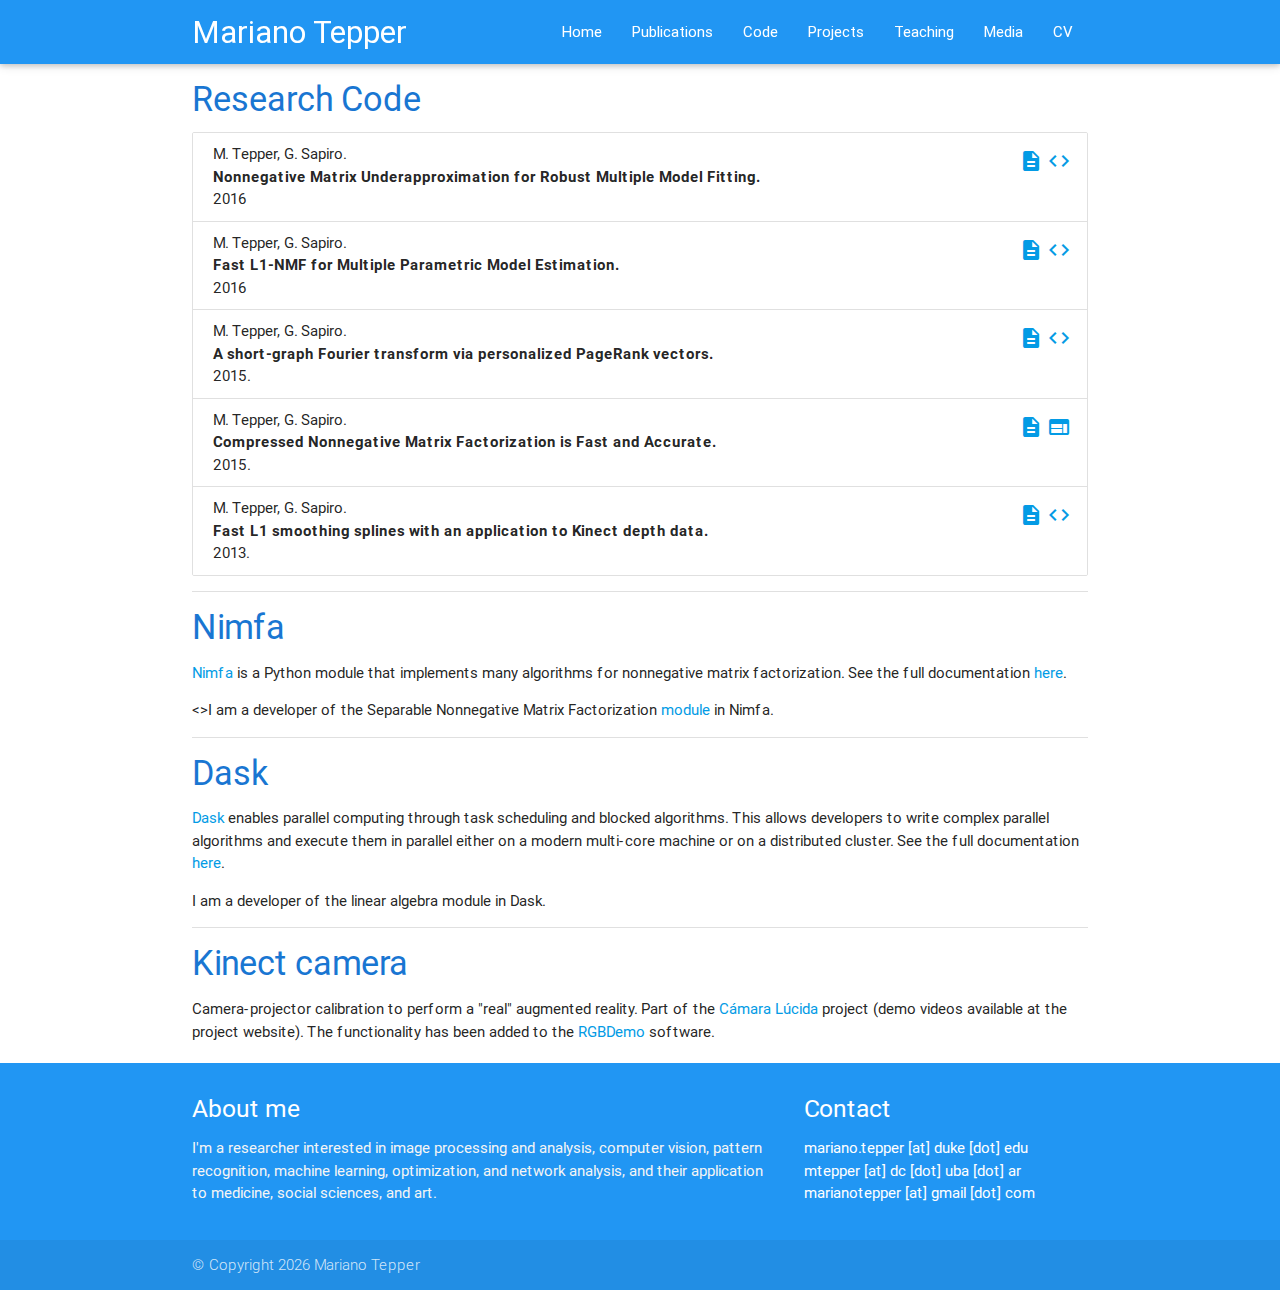
==== code.html @ 1dac39b9 "Fixed menus" ====
<!DOCTYPE html>
<html lang="en">
<head>
    <meta http-equiv="Content-Type" content="text/html; charset=UTF-8"/>
    <meta name="viewport"
          content="width=device-width, initial-scale=1, maximum-scale=1.0, user-scalable=no"/>
    <title>Mariano Tepper</title>

    <!-- CSS  -->
    <link href="https://fonts.googleapis.com/icon?family=Material+Icons"
          rel="stylesheet">
    <link href="css/materialize.css" type="text/css" rel="stylesheet"
          media="screen,projection"/>
    <link href="css/publications.css" type="text/css" rel="stylesheet"
          media="screen,projection"/>
</head>
<body>
<!-- Top navigation bar -->
<div class="navbar-fixed">
    <nav class="blue" role="navigation">
        <div class="nav-wrapper container">
            <a id="logo-container" href="/" class="brand-logo">Mariano
                Tepper</a>
            <ul class="right hide-on-med-and-down">
                <li><a href="/">Home</a></li>
                <li><a href="publications.html">Publications</a></li>
                <li><a href="code.html">Code</a></li>
                <li><a href="projects.html">Projects</a></li>
                <li><a href="teaching.html">Teaching</a></li>
                <li><a href="media.html">Media</a></li>
                <li><a href="cv.html">CV</a></li>
            </ul>

            <ul id="nav-mobile" class="side-nav">
                <li><a href="/">Home</a></li>
                <li><a href="publications.html">Publications</a></li>
                <li><a href="code.html">Code</a></li>
                <li><a href="projects.html">Projects</a></li>
                <li><a href="teaching.html">Teaching</a></li>
                <li><a href="media.html">Media coverage</a></li>
                <li><a href="cv.html">Curriculum Vitae</a></li>
            </ul>
            <a href="#" data-activates="nav-mobile" class="button-collapse"><i
                    class="material-icons">menu</i></a>
        </div>
    </nav>
</div>

<!-- Page content starts here -->
<div class="container">

    <h4 class="blue-text text-darken-2">Research Code</h4>

    <ul class="collection">
        <li class="collection-item paper">
            <p>
                M. Tepper, G. Sapiro.<br>
                <span class="title">Nonnegative Matrix Underapproximation for Robust Multiple Model Fitting.</span><br>
                2016
            </p>

            <div class="secondary-content">
                <a href="http://arxiv.org/abs/1611.01408"><i class="material-icons">description</i></a>
                <a href="https://github.com/marianotepper/nmu_rfit"><i
                        class="material-icons">code</i></a>
            </div>
        </li>
        <li class="collection-item paper">
            <p>
                M. Tepper, G. Sapiro.<br>
                <span class="title">Fast L1-NMF for Multiple Parametric Model Estimation.</span><br>
                2016
            </p>

            <div class="secondary-content">
                <a href="http://arxiv.org/abs/1610.05712"><i class="material-icons">description</i></a>
                <a href="https://github.com/marianotepper/arse"><i
                        class="material-icons">code</i></a>
            </div>
        </li>
        <li class="collection-item paper">
            <p>
                M. Tepper, G. Sapiro.<br>
                <span class="title">A short-graph Fourier transform via personalized PageRank vectors.</span><br>
                2015.
            </p>

            <div class="secondary-content">
                <a href="http://arxiv.org/abs/1510.02700"><i
                        class="material-icons">description</i></a>
                <a href="https://github.com/marianotepper/sgft"><i
                        class="material-icons">code</i></a>
            </div>
        </li>
        <li class="collection-item paper">
            <p>
                M. Tepper, G. Sapiro.<br>
                <span class="title">Compressed Nonnegative Matrix Factorization is Fast and Accurate.</span><br>
                2015.
            </p>

            <div class="secondary-content">
                <a href="http://arxiv.org/abs/1505.04650"><i
                        class="material-icons">description</i></a>
                <a href="/projects/cnmf.html"><i class="material-icons">web</i></a>
            </div>
        </li>
        <li class="collection-item paper">
            <p>
                M. Tepper, G. Sapiro.<br>
                <span class="title">Fast L1 smoothing splines with an application to Kinect depth data.</span><br>
                2013.
            </p>

            <div class="secondary-content">
                <a href="papers/L1_splines-ICIP2013.pdf"><i
                        class="material-icons">description</i></a>
                <a href="code/l1spline.zip"><i
                        class="material-icons">code</i></a>
            </div>
        </li>
    </ul>

    <div class="divider"></div>

    <h4 class="blue-text text-darken-2">Nimfa</h4>

    <p><a href="https://github.com/marinkaz/nimfa">Nimfa</a> is a Python module
        that implements many algorithms for nonnegative matrix factorization.
        See the full documentation <a
                href="http://nimfa.biolab.si/">here</a>.</p>

    <>I am a developer of the Separable Nonnegative Matrix Factorization <a
        href="http://nimfa.biolab.si/nimfa.methods.factorization.sepnmf.html">module</a>
    in Nimfa.</p>

    <div class="divider"></div>

    <h4 class="blue-text text-darken-2">Dask</h4>

    <p><a href="https://github.com/ContinuumIO/dask">Dask</a> enables parallel
        computing through task scheduling and blocked algorithms. This allows
        developers to write complex parallel algorithms and execute them in
        parallel either on a modern multi-core machine or on a distributed
        cluster. See the full documentation <a
                href="http://dask.readthedocs.org">here</a>.</p>

    <p>I am a developer of the linear algebra module in Dask.</p>

    <div class="divider"></div>

    <h4 class="blue-text text-darken-2">Kinect camera</h4>

    <p>Camera-projector calibration to perform a "real" augmented reality. Part
        of the <a href="http://www.camara-lucida.com.ar/">Cámara Lúcida</a>
        project (demo videos available at the project website). The
        functionality has been added to the <a
                href="http://nicolas.burrus.name/index.php/Research/KinectRgbDemoV6#tocLink3">RGBDemo</a>
        software.</p>

</div>
<!-- Page content ends here -->

<!-- Footer -->
<footer class="page-footer blue ">
    <div class="container">
        <div class="row">
            <div class="col l8 s8">
                <h5 class="white-text">About me</h5>

                <p class="grey-text text-lighten-4">I'm a researcher interested
                    in image processing and analysis, computer vision, pattern
                    recognition,
                    machine learning, optimization, and network analysis, and
                    their application to medicine,
                    social sciences, and art.</p>


            </div>
            <div class="col l4 s4">
                <h5 class="white-text">Contact</h5>
                <ul>
                    <li>
                        <div class="white-text">mariano.tepper [at] duke [dot]
                            edu
                        </div>
                    </li>
                    <li>
                        <div class="white-text">mtepper [at] dc [dot] uba [dot]
                            ar
                        </div>
                    </li>
                    <li>
                        <div class="white-text">marianotepper [at] gmail [dot]
                            com
                        </div>
                    </li>
                </ul>
            </div>
        </div>
    </div>
    <div class="footer-copyright">
        <div class="container">
            &copy; Copyright
            <script language="JavaScript" type="text/javascript">
                document.write(new Date().getFullYear())
            </script>
            Mariano Tepper
        </div>
    </div>
</footer>


<!--  Scripts-->
<script src="https://code.jquery.com/jquery-2.1.1.min.js"></script>
<script src="http://marianotepper.github.io/js/materialize.js"></script>
<script src="http://marianotepper.github.io/js/common.js"></script>

</body>
</html>
---- css/publications.css ----
.collection .collection-item.paper {
      position: relative; }
      .collection .collection-item.paper p {
        width: 90%;
        margin: 0; }
      .collection .collection-item.paper .secondary-content {
        position: absolute;
        top: 16px;
        right: 16px; }
      .collection .collection-item.paper .title {
        font-weight: bold; }

.tabs .tab a {
  color: #2196F3; }
  .tabs .tab a:hover {
    color: #b3e5fc; }
  .tabs .indicator {
    background-color: #BBDEFB; }
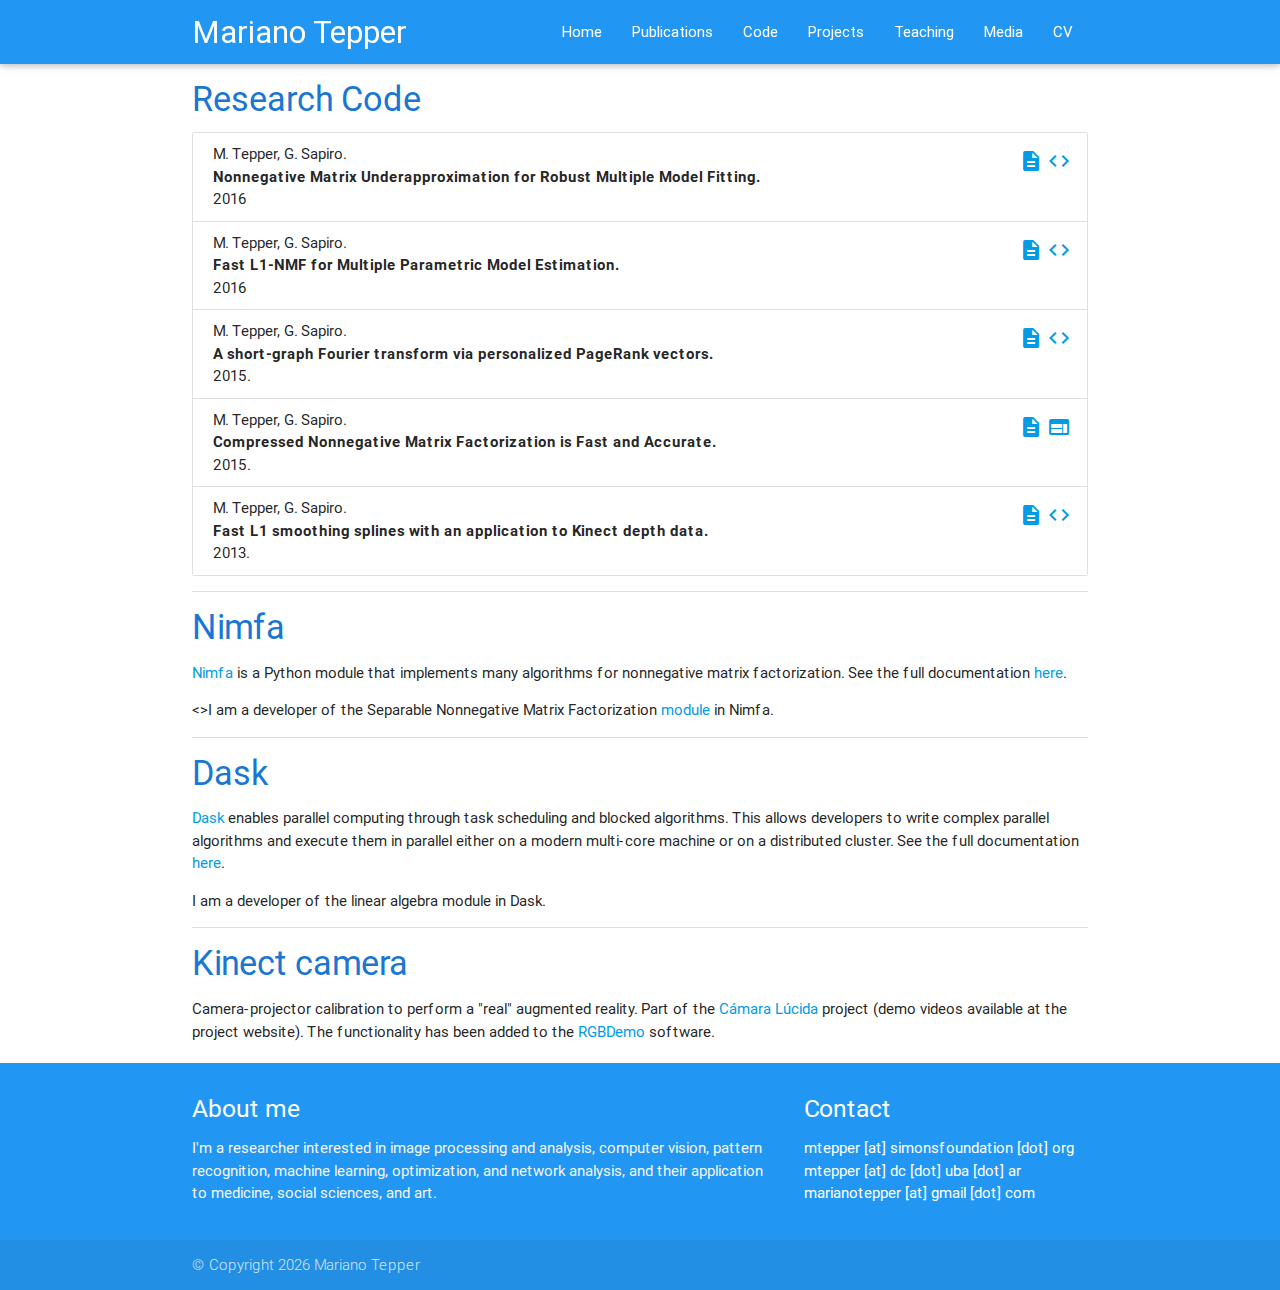
==== commit 2f1aa1e3: "Change in affiliation" ====
--- a/code.html
+++ b/code.html
@@ -181,18 +181,15 @@
                 <h5 class="white-text">Contact</h5>
                 <ul>
                     <li>
-                        <div class="white-text">mariano.tepper [at] duke [dot]
-                            edu
+                        <div class="white-text">mtepper [at] simonsfoundation [dot] org
                         </div>
                     </li>
                     <li>
-                        <div class="white-text">mtepper [at] dc [dot] uba [dot]
-                            ar
+                        <div class="white-text">mtepper [at] dc [dot] uba [dot] ar
                         </div>
                     </li>
                     <li>
-                        <div class="white-text">marianotepper [at] gmail [dot]
-                            com
+                        <div class="white-text">marianotepper [at] gmail [dot] com
                         </div>
                     </li>
                 </ul>
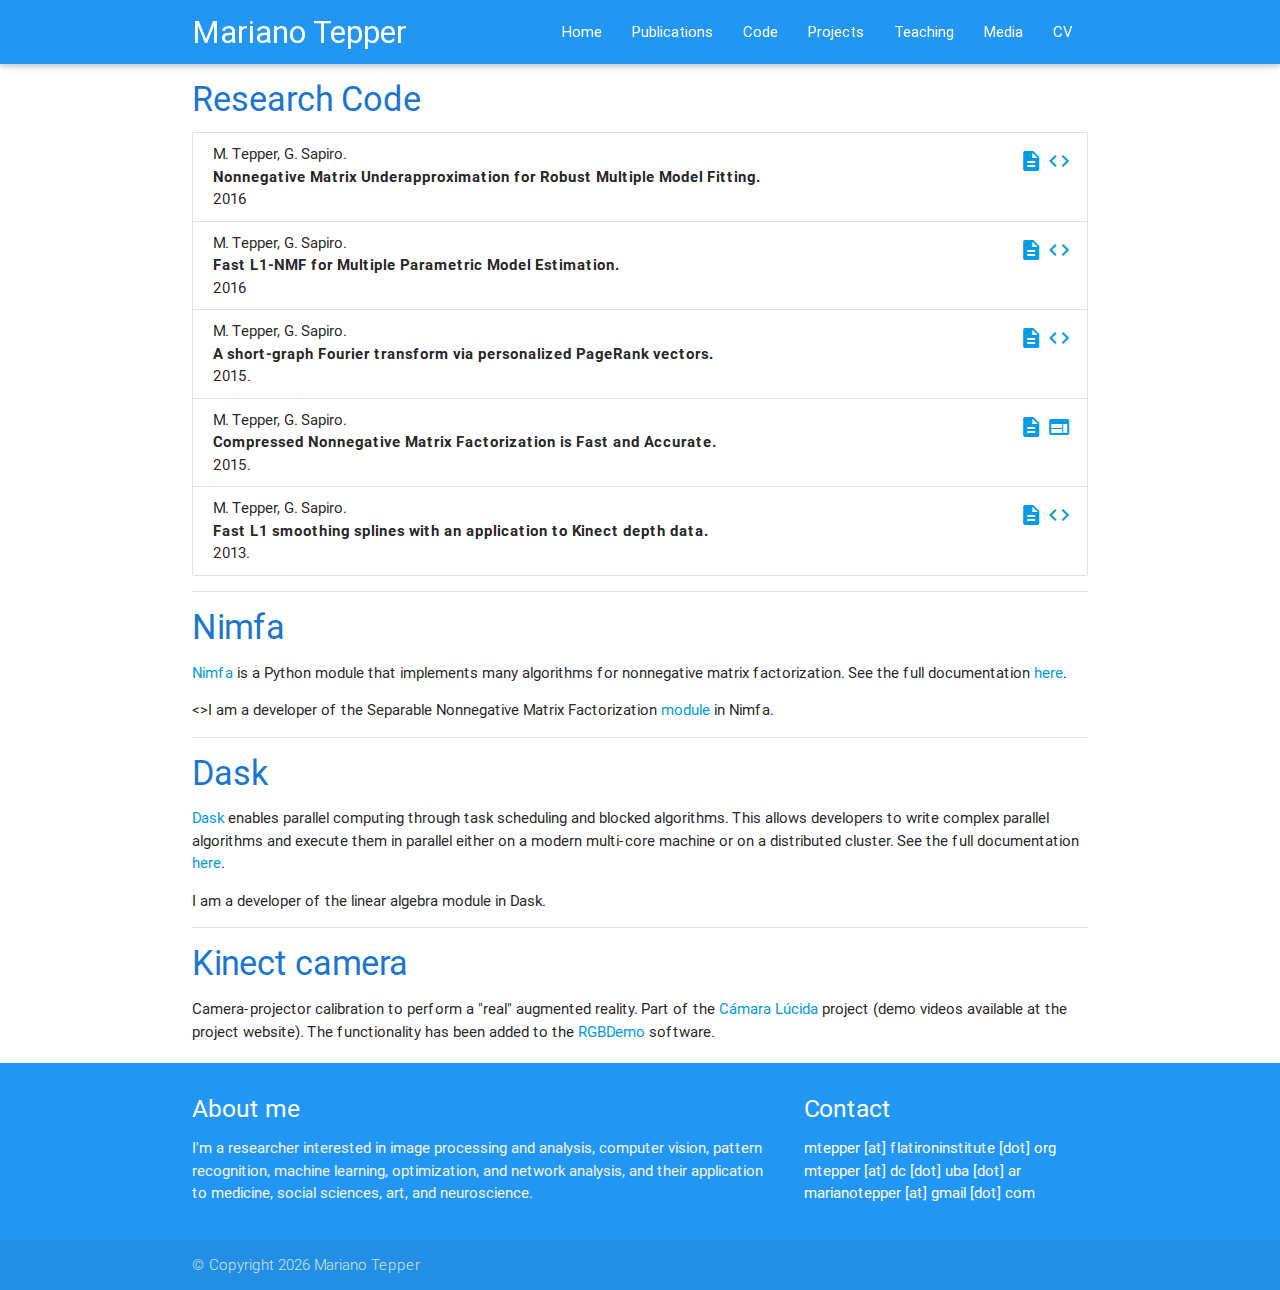
==== commit af5ce45f: "Email change" ====
--- a/code.html
+++ b/code.html
@@ -173,7 +173,7 @@
                     recognition,
                     machine learning, optimization, and network analysis, and
                     their application to medicine,
-                    social sciences, and art.</p>
+                    social sciences, art, and neuroscience.</p>
 
 
             </div>
@@ -181,7 +181,7 @@
                 <h5 class="white-text">Contact</h5>
                 <ul>
                     <li>
-                        <div class="white-text">mtepper [at] simonsfoundation [dot] org
+                        <div class="white-text">mtepper [at] flatironinstitute [dot] org
                         </div>
                     </li>
                     <li>
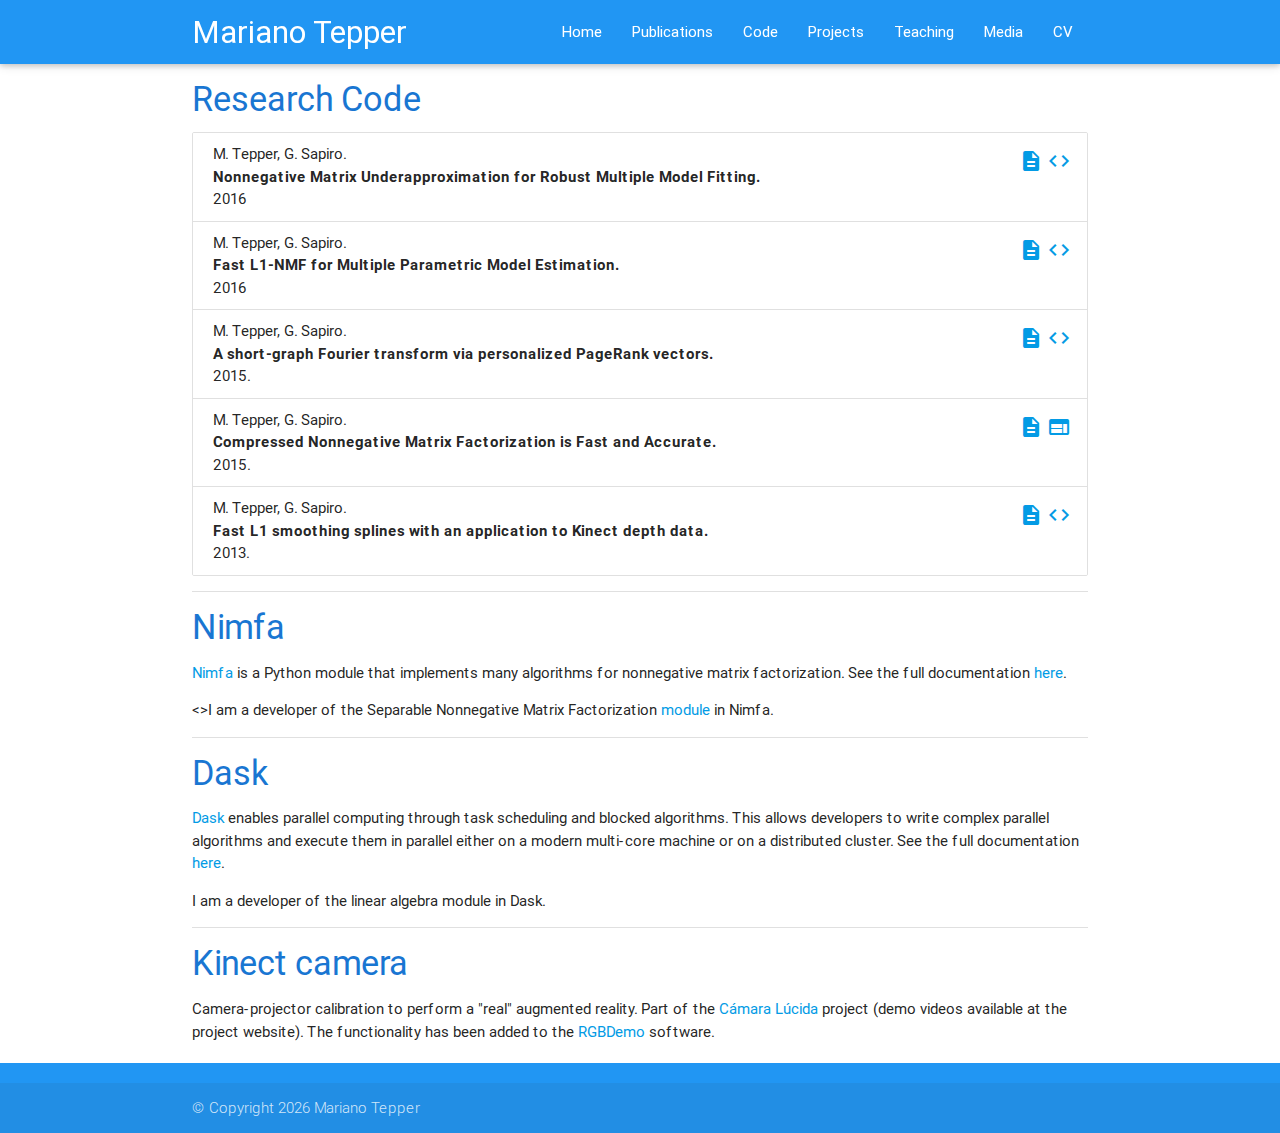
==== commit 03f400e2: "Remove about me footer" ====
--- a/code.html
+++ b/code.html
@@ -163,39 +163,6 @@
 
 <!-- Footer -->
 <footer class="page-footer blue ">
-    <div class="container">
-        <div class="row">
-            <div class="col l8 s8">
-                <h5 class="white-text">About me</h5>
-
-                <p class="grey-text text-lighten-4">I'm a researcher interested
-                    in image processing and analysis, computer vision, pattern
-                    recognition,
-                    machine learning, optimization, and network analysis, and
-                    their application to medicine,
-                    social sciences, art, and neuroscience.</p>
-
-
-            </div>
-            <div class="col l4 s4">
-                <h5 class="white-text">Contact</h5>
-                <ul>
-                    <li>
-                        <div class="white-text">mtepper [at] flatironinstitute [dot] org
-                        </div>
-                    </li>
-                    <li>
-                        <div class="white-text">mtepper [at] dc [dot] uba [dot] ar
-                        </div>
-                    </li>
-                    <li>
-                        <div class="white-text">marianotepper [at] gmail [dot] com
-                        </div>
-                    </li>
-                </ul>
-            </div>
-        </div>
-    </div>
     <div class="footer-copyright">
         <div class="container">
             &copy; Copyright
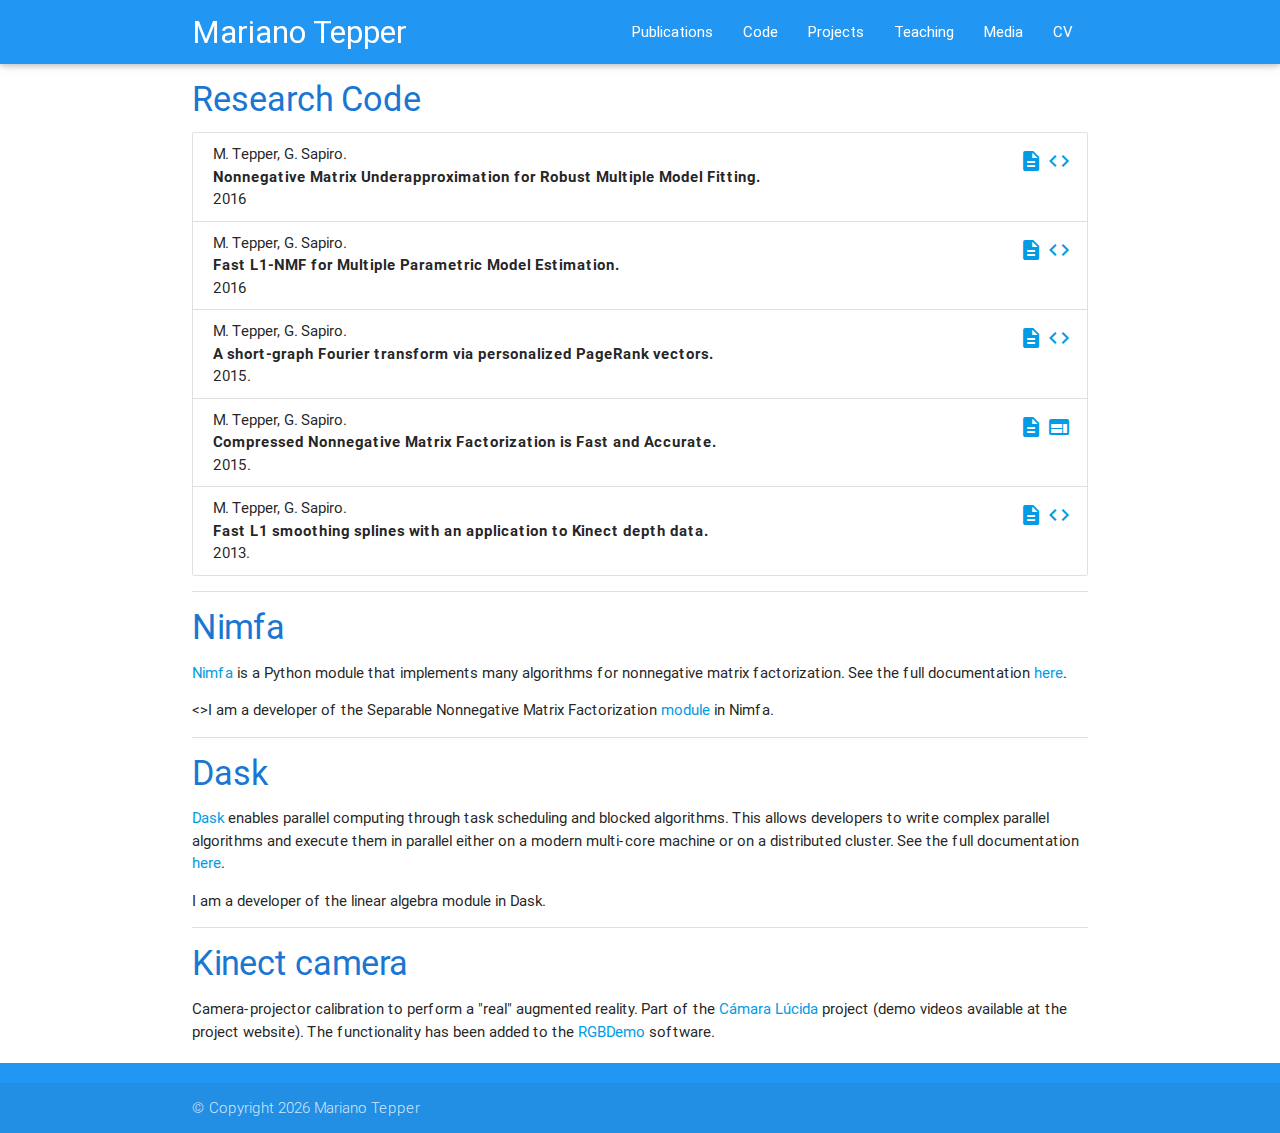
==== commit ff2d1bc7: "Remove Home link from navigation menu" ====
--- a/code.html
+++ b/code.html
@@ -22,7 +22,6 @@
             <a id="logo-container" href="/" class="brand-logo">Mariano
                 Tepper</a>
             <ul class="right hide-on-med-and-down">
-                <li><a href="/">Home</a></li>
                 <li><a href="publications.html">Publications</a></li>
                 <li><a href="code.html">Code</a></li>
                 <li><a href="projects.html">Projects</a></li>
@@ -32,7 +31,6 @@
             </ul>
 
             <ul id="nav-mobile" class="side-nav">
-                <li><a href="/">Home</a></li>
                 <li><a href="publications.html">Publications</a></li>
                 <li><a href="code.html">Code</a></li>
                 <li><a href="projects.html">Projects</a></li>
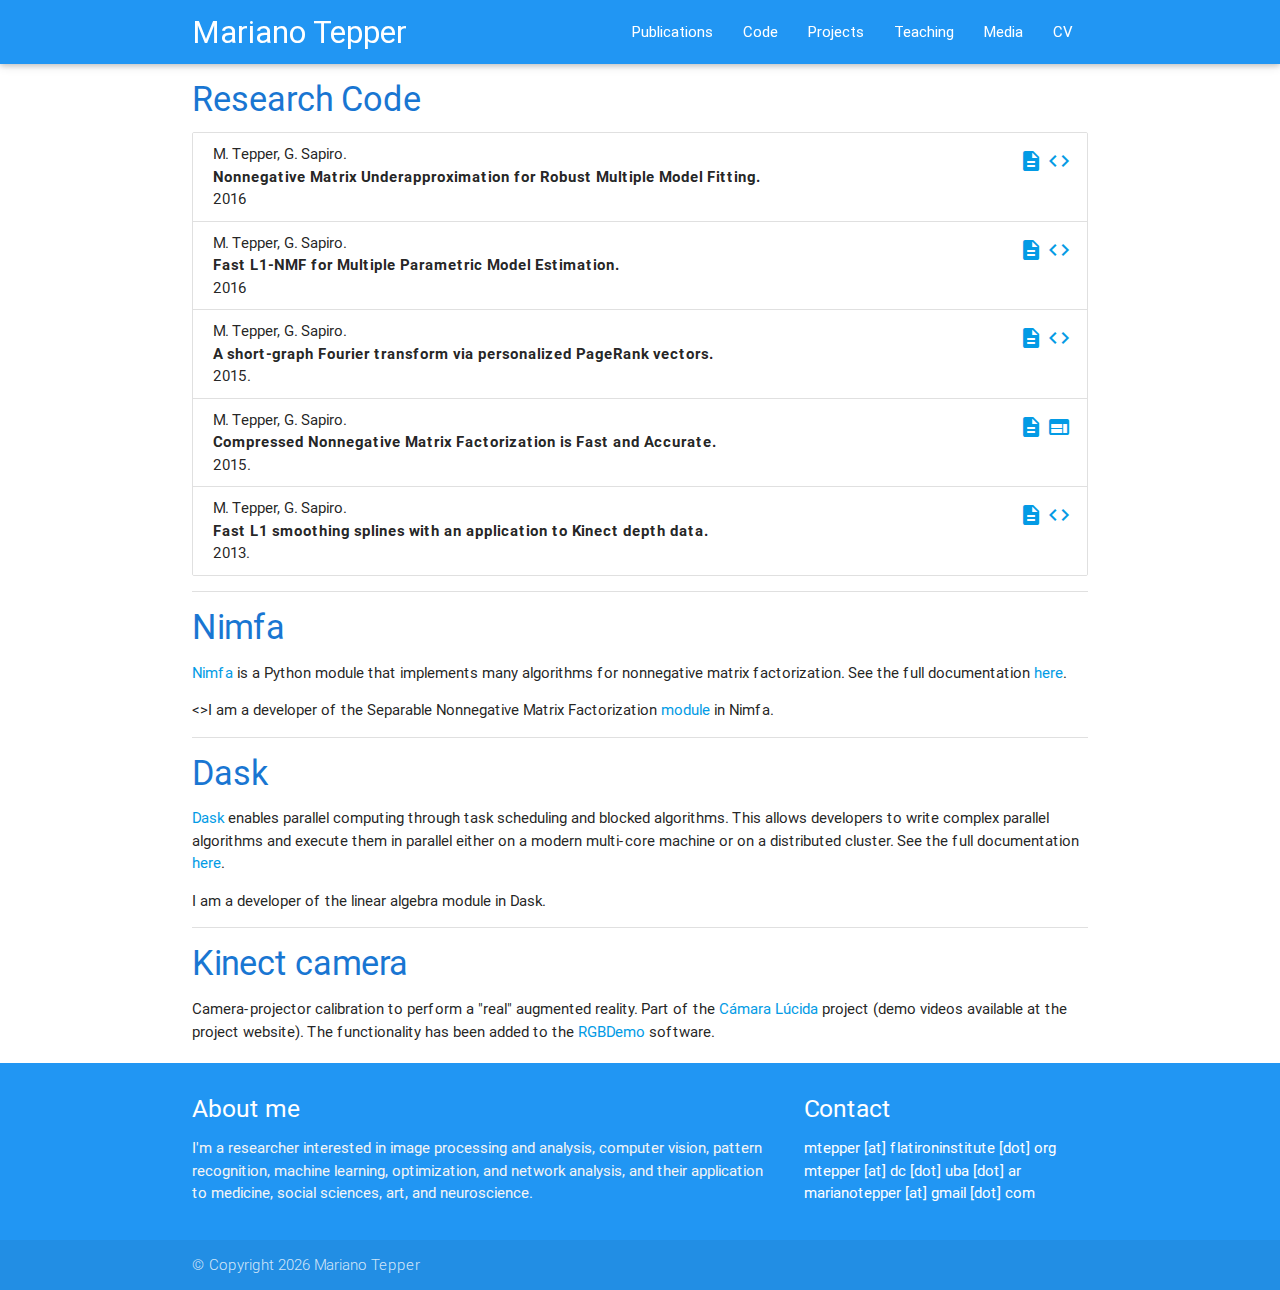
==== commit 0b2a4e5e: "Reinstate footer" ====
--- a/code.html
+++ b/code.html
@@ -161,6 +161,39 @@
 
 <!-- Footer -->
 <footer class="page-footer blue ">
+    <div class="container">
+        <div class="row">
+            <div class="col l8 s8">
+                <h5 class="white-text">About me</h5>
+
+                <p class="grey-text text-lighten-4">I'm a researcher interested
+                    in image processing and analysis, computer vision, pattern
+                    recognition,
+                    machine learning, optimization, and network analysis, and
+                    their application to medicine,
+                    social sciences, art, and neuroscience.</p>
+
+
+            </div>
+            <div class="col l4 s4">
+                <h5 class="white-text">Contact</h5>
+                <ul>
+                    <li>
+                        <div class="white-text">mtepper [at] flatironinstitute [dot] org
+                        </div>
+                    </li>
+                    <li>
+                        <div class="white-text">mtepper [at] dc [dot] uba [dot] ar
+                        </div>
+                    </li>
+                    <li>
+                        <div class="white-text">marianotepper [at] gmail [dot] com
+                        </div>
+                    </li>
+                </ul>
+            </div>
+        </div>
+    </div>
     <div class="footer-copyright">
         <div class="container">
             &copy; Copyright
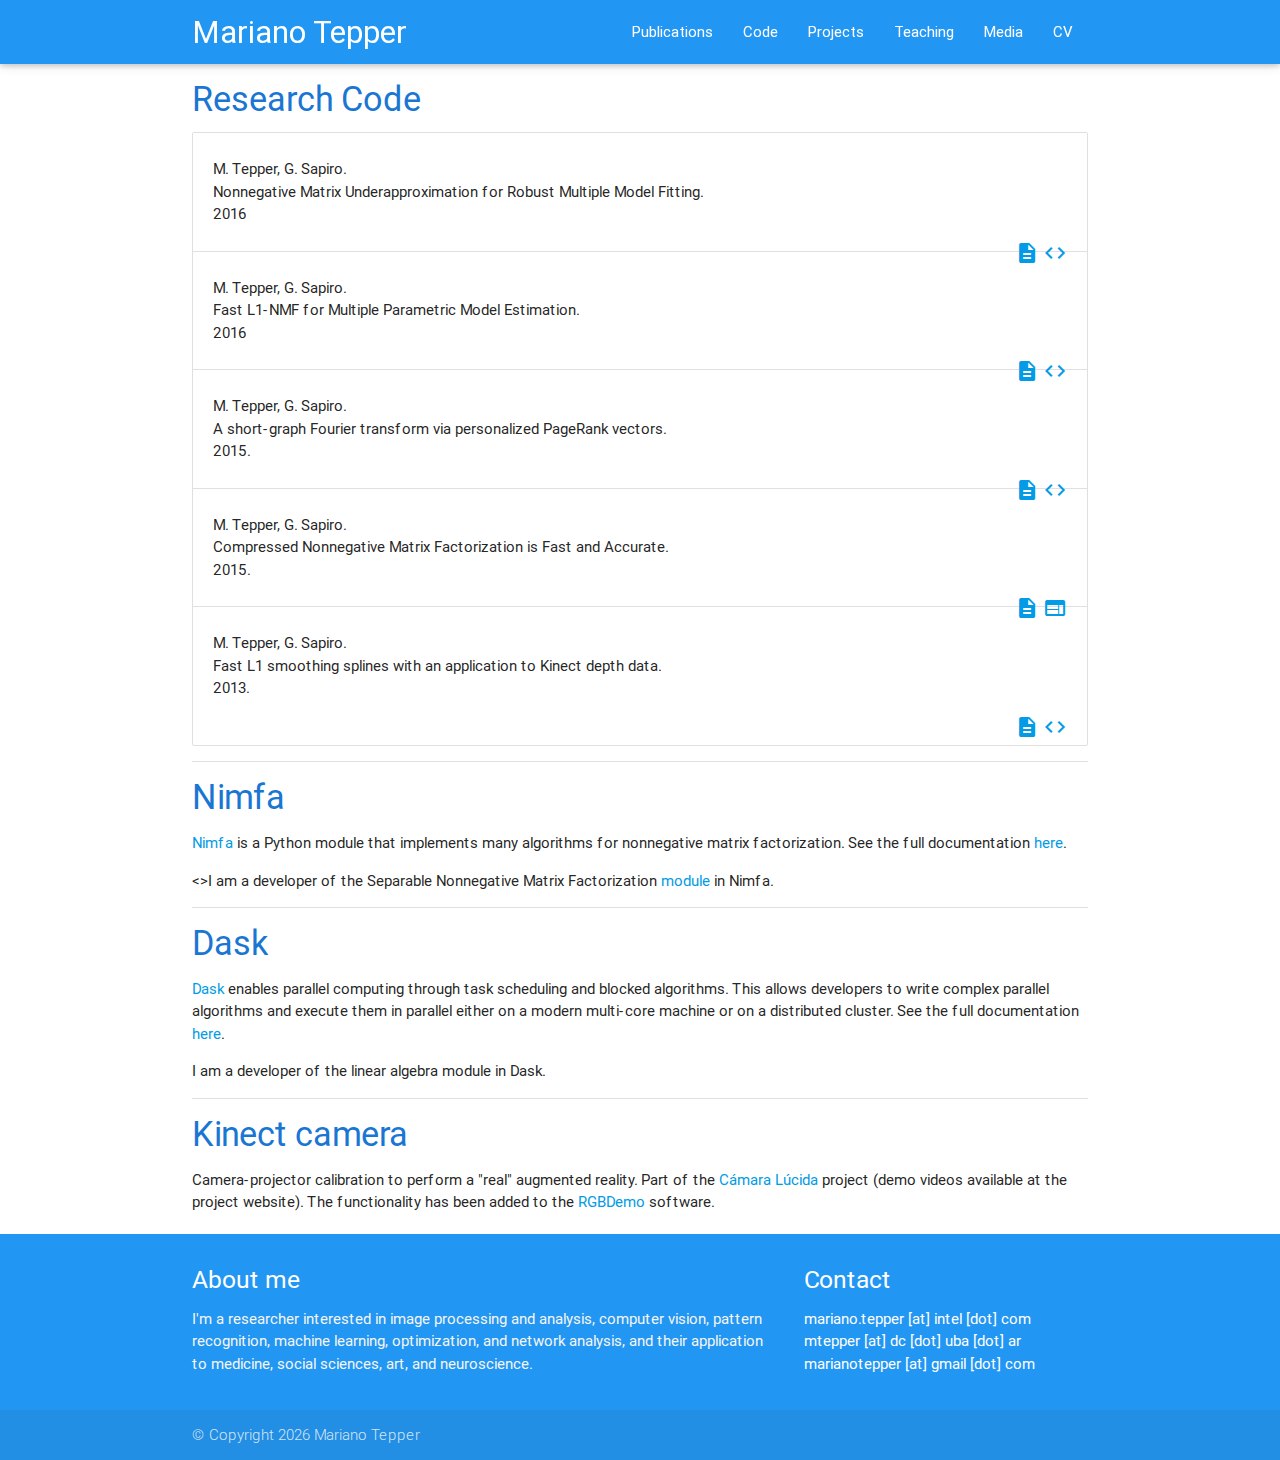
==== commit f7162d96: "Update emails" ====
--- a/code.html
+++ b/code.html
@@ -10,9 +10,9 @@
     <link href="https://fonts.googleapis.com/icon?family=Material+Icons"
           rel="stylesheet">
     <link href="css/materialize.css" type="text/css" rel="stylesheet"
-          media="screen,projection"/>
+          media="screen,projection">
     <link href="css/publications.css" type="text/css" rel="stylesheet"
-          media="screen,projection"/>
+          media="screen,projection">
 </head>
 <body>
 <!-- Top navigation bar -->
@@ -179,7 +179,7 @@
                 <h5 class="white-text">Contact</h5>
                 <ul>
                     <li>
-                        <div class="white-text">mtepper [at] flatironinstitute [dot] org
+                        <div class="white-text">mariano.tepper [at] intel [dot] com
                         </div>
                     </li>
                     <li>
--- a/css/publications.css
+++ b/css/publications.css
@@ -1,15 +1,3 @@
-.collection .collection-item.paper {
-      position: relative; }
-      .collection .collection-item.paper p {
-        width: 90%;
-        margin: 0; }
-      .collection .collection-item.paper .secondary-content {
-        position: absolute;
-        top: 16px;
-        right: 16px; }
-      .collection .collection-item.paper .title {
-        font-weight: bold; }
-
 .tabs .tab a {
   color: #2196F3; }
   .tabs .tab a:hover {
